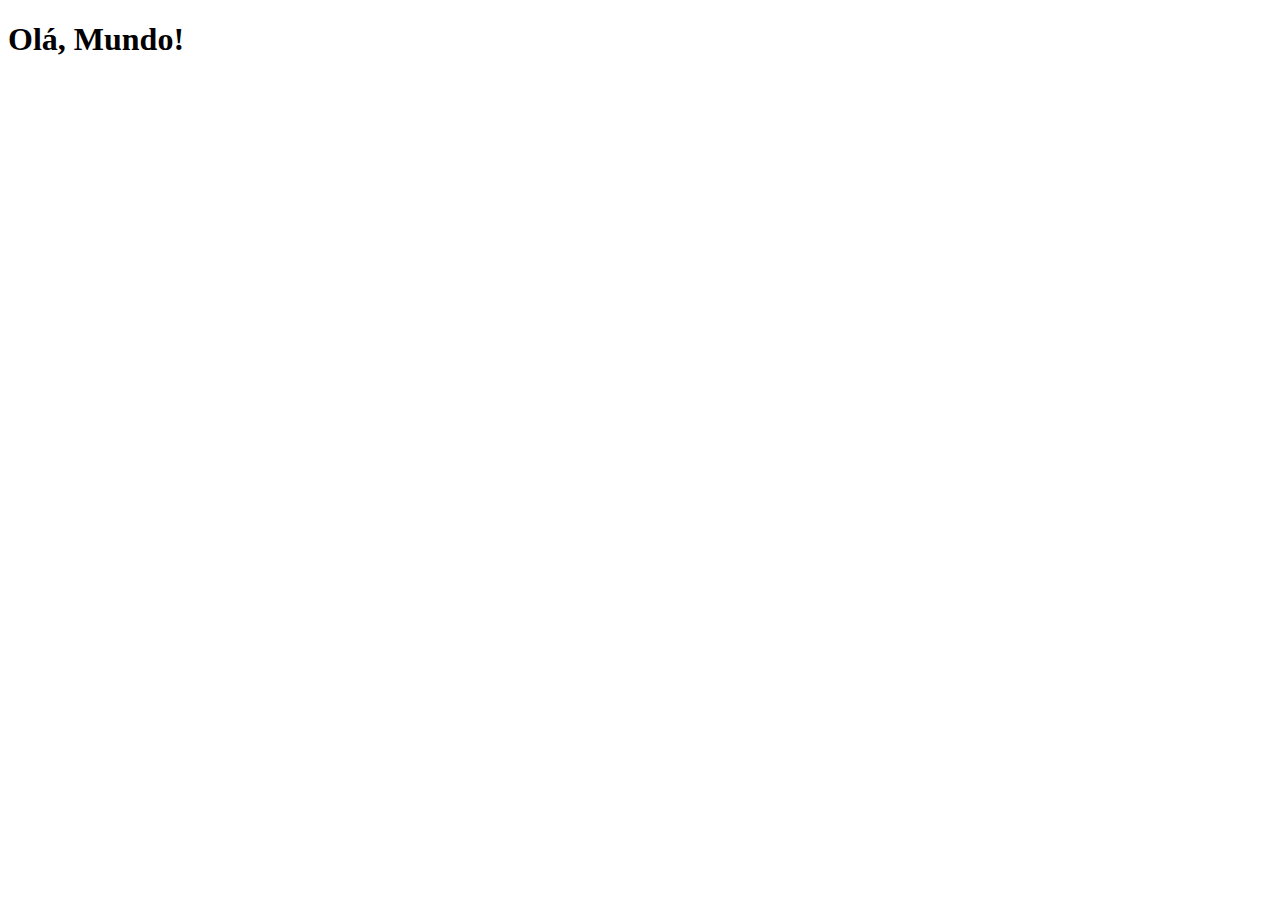
==== index.html @ 841da241 "Criei a Página Principal" ====
<!DOCTYPE html>
<html lang="pt-br">
<head>
    <meta charset="UTF-8">
    <meta name="viewport" content="width=device-width, initial-scale=1.0">
    <link rel="shortcut icon" href="favicon.ico" type="image/x-icon">
    <title>Projeto Redes Sociasi</title>
</head>
<body>
    <h1>Olá, Mundo!</h1>
</body>
</html>
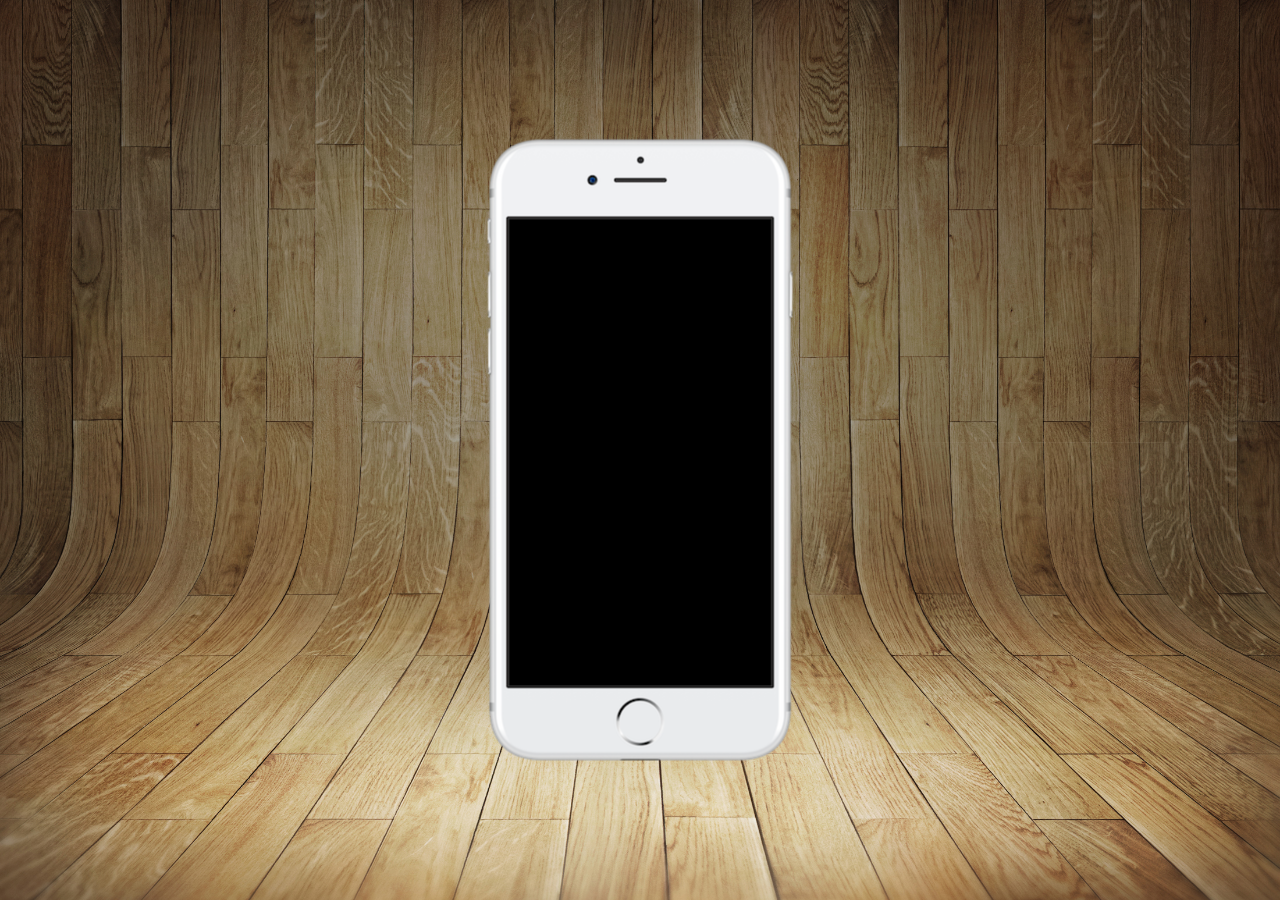
==== commit 1d2cc0dc: "COMEÇANDO" ====
--- a/index.html
+++ b/index.html
@@ -4,9 +4,17 @@
     <meta charset="UTF-8">
     <meta name="viewport" content="width=device-width, initial-scale=1.0">
     <link rel="shortcut icon" href="favicon.ico" type="image/x-icon">
+    <link rel="stylesheet" href="estilos/style.css">
     <title>Projeto Redes Sociasi</title>
 </head>
 <body>
-    <h1>Olá, Mundo!</h1>
+    <main>
+        <section id="telefone">
+
+        </section>
+        <section id="redes-sociais">
+
+        </section>
+    </main>
 </body>
 </html>--- a/estilos/style.css
+++ b/estilos/style.css
@@ -0,0 +1,36 @@
+@charset "UTF-8";
+
+* {
+    margin: 0px;
+    padding: 0px;
+    font-family: Arial, Helvetica, sans-serif;
+}
+
+html, body {
+    height: 100vh;
+    width: 100vw;
+    background-color: black;
+}
+
+body {
+    background: url('../imagens/fundo-madeira.jpg') no-repeat top center;
+    background-size: cover;
+    background-attachment: fixed;
+}
+
+main {
+    position: relative;
+    height: 100vh;
+}
+
+section#telefone {
+    position: absolute;
+    top: 50%;
+    left: 50%;
+    transform: translate(-50%, -50%);
+
+    height: 627px;
+    width: 311px;
+    background-color: blue;
+    background: url('../imagens/frame-iphone.png');
+}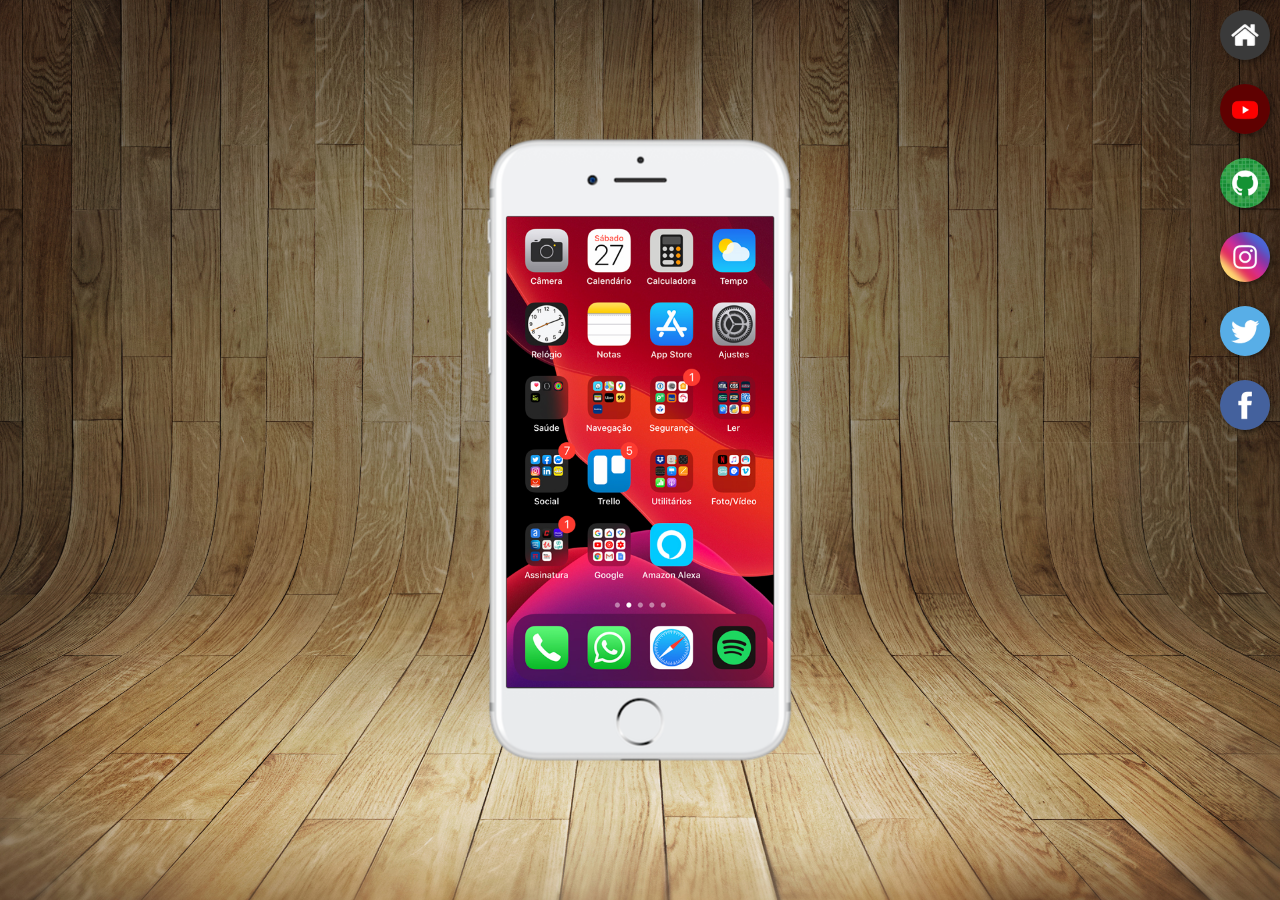
==== commit f0f32250: "finalizei o projeto social" ====
--- a/index.html
+++ b/index.html
@@ -10,10 +10,17 @@
 <body>
     <main>
         <section id="telefone">
-
+            <iframe src="home.html" name="tela" id="tela" frameborder="0">
+                Seu navegador não é compatível com isso.
+            </iframe>
         </section>
         <section id="redes-sociais">
-
+            <a href="home.html" target="tela"><img src="imagens/logo-home.jpg" alt="Home"></a> <br>
+            <a href="ytb.html" target="tela"><img src="imagens/logo-youtube.jpg" alt="Youtube"></a> <br>
+            <a href="gth.html" target="tela"><img src="imagens/logo-github.jpg" alt="GitHub"></a> <br>
+            <a href="insta.html" target="tela"><img src="imagens/logo-instagram.jpg" alt="Instagram"></a> <br>
+            <a href="ttw.html" target="tela"><img src="imagens/logo-twitter.jpg" alt="Twitter"></a> <br>
+            <a href="face.html" target="tela"><img src="imagens/logo-facebook.jpg" alt="Facebook"></a>
         </section>
     </main>
 </body>
--- a/estilos/style.css
+++ b/estilos/style.css
@@ -33,4 +33,31 @@
     width: 311px;
     background-color: blue;
     background: url('../imagens/frame-iphone.png');
-}+}
+
+iframe#tela {
+    position: relative;
+    top: 80px;
+    left: 22px;
+    width: 267px;
+    height: 471px;
+}
+
+section#redes-sociais {
+    text-align: right;
+}
+
+section#redes-sociais img {
+    width: 50px;
+    margin: 10px;
+    border-radius: 50%;
+    box-shadow: 2px 2px 5px rgba(0, 0, 0, 0.404);
+    box-sizing: border-box;
+}
+
+section#redes-sociais img:hover {
+    border: 2px solid rgba(255, 255, 255, 0.603);
+    transform: translate(-3px, -3px);
+    box-shadow: 5px 5px 10px rgba(0, 0, 0, 0.603);
+    transition: transform .5s, border .5s;
+}
